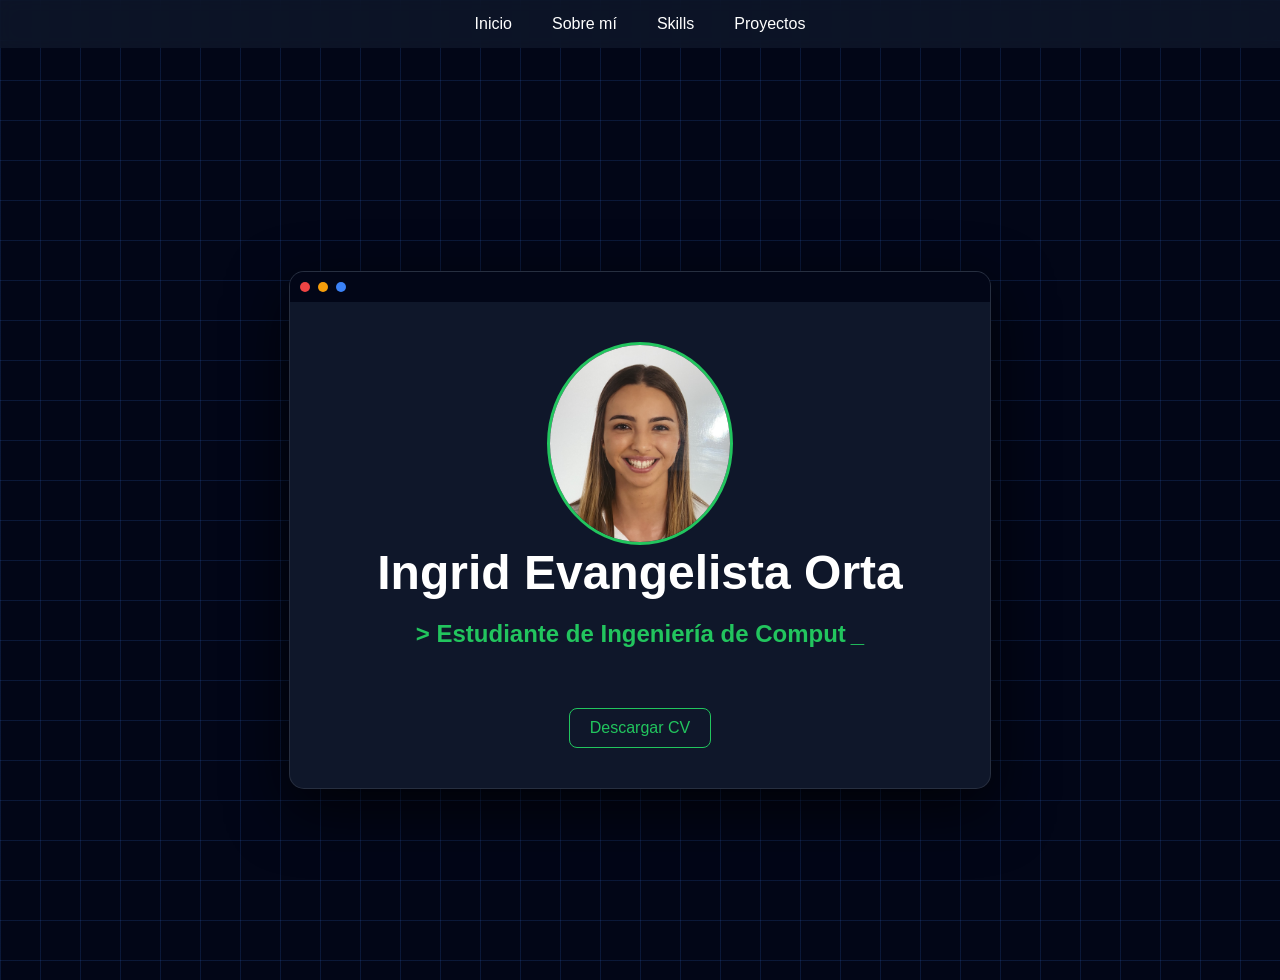
==== index.html @ 9898a963 "Update index.html" ====
<!DOCTYPE html>
<html lang="es">
<head>
<meta charset="UTF-8">
<title>Portfolio Ingrid</title>
<link rel="stylesheet" href="style.css">
</head>

<body>

<!-- NAVBAR -->

<nav class="navbar">
    <div class="nav-container">

        <div class="nav-links">
        <a href="index.html">Inicio</a>
        <a href="sobre-mi.html">Sobre mí</a>
        <a href="skills.html">Skills</a>
        <a href="proyectos.html">Proyectos</a>
        </div>
    </div>
</nav>
    
<!-- HERO -->
<div class="hero">

    <div class="profile-card">

    <div class="window-bar">
        <span></span>
        <span></span>
        <span></span>
    </div>

    <div class="content">
        <img src="yo.png" class="foto">

        <h1>Ingrid Evangelista Orta</h1>
        <h2 id="typing"></h2>

        <div class="buttons">
            <a href="CurriculumVitae.pdf" download class="btn">Descargar CV</a>
        </div>
    </div>

</div>

</div>



<script src="script.js"></script>

</body>
</html>
---- style.css ----
body {
    margin: 0;
    font-family: 'Segoe UI', sans-serif;
    background: radial-gradient(circle at top, #1e293b, #0f172a);
    color: white;
    padding-top: 80px;
    

    background-color: #020617;

    background-image:
        linear-gradient(rgba(59,130,246,0.15) 1px, transparent 1px),
        linear-gradient(90deg, rgba(59,130,246,0.15) 1px, transparent 1px);

    background-size: 40px 40px;
}

.content {
    display: flex;
    flex-direction: column;
    align-items: center;
    justify-content: center;

    padding: 40px;
    text-align: center;
}

.content h1 {
    font-size: 2.5rem;
    margin: 0;
}

.content h2 {
    color: #3b82f6; /* 🔵 nuevo color */
    margin-top: 10px;
}

/* NAVBAR */
.navbar {
    position: fixed;
    top: 0;
    width: 100%;

    display: flex;
    justify-content: center;

    padding: 15px 0;

    background: rgba(15, 23, 42, 0.85);
    backdrop-filter: blur(10px);

    z-index: 1000;
}

/* LINKS CONTENEDOR */
.nav-links {
    display: flex;
    gap: 40px;
    align-items: center;
}

/* LINKS */
.nav-links a {
    display: inline-block;
    position: relative;

    color: white;
    text-decoration: none;
    font-weight: 500;
}

/* EVITAR MORADO */
.nav-links a:visited {
    color: white;
}

/* HOVER TEXTO */
.nav-links a:hover {
    color: #22c55e;
}

/* SUBRAYADO PERFECTO */
.nav-links a::after {
    content: "";
    position: absolute;

    width: 0;
    height: 2px;
    background: #22c55e;

    left: 50%;
    bottom: -5px;

    transform: translateX(-50%);
    transition: width 0.3s ease;
}

.nav-links a:hover::after {
    width: 100%;
}

/* HERO */
/* HERO CENTRADO */
.hero {
    height: 100vh;
    display: flex;
    justify-content: center;
    align-items: center;
}
.profile-card:hover {
    transform: translateY(-5px);
    transition: 0.3s;
}

/* TARJETA */
/* TARJETA TIPO VENTANA */
.profile-card {
    width: 90%;
    max-width: 700px;
    min-height: 500px;   /* 🔥 más alta */

    background: #0f172a;
    border-radius: 15px;

    border: 1px solid rgba(255,255,255,0.1);

    box-shadow: 0 20px 60px rgba(0,0,0,0.7);

    overflow: hidden;
}

/* BARRA SUPERIOR */
.window-bar {
    display: flex;
    gap: 8px;

    padding: 10px;
    background: #020617;
}

.window-bar span {
    width: 10px;
    height: 10px;
    border-radius: 50%;
}

.window-bar span:nth-child(1) { background: #ef4444; }
.window-bar span:nth-child(2) { background: #f59e0b; }
.window-bar span:nth-child(3) { background: #3b82f6; } /* 🔵 azul */
/* FOTO */
.foto {
    width: 180px;
    border-radius: 50%;
    border: 3px solid #22c55e;
}

/* INFO */
.info h1 {
    font-size: 3rem;
    margin: 0;
}

.info h2 {
    font-size: 1.6rem;
    color: #22c55e;
    margin-top: 10px;
}

/* BOTONES */
.buttons {
    margin-top: 20px;
}
.btn {
    border: 1px solid #3b82f6;
    color: #3b82f6;
}

.btn:hover {
    background: #3b82f6;
    color: white;
}

.hero h1 {
    font-size: 3rem;
    margin-bottom: 10px;
}

.hero h2 {
    color: #22c55e;
}

/* SECCIONES */
.section {
    padding: 80px 10%;
}

/* PROYECTOS */
.projects {
    display: grid;
    grid-template-columns: repeat(auto-fit, minmax(250px, 1fr));
    gap: 20px;
}

/* TARJETAS */
.card {
    background: #1e293b;
    padding: 25px;
    border-radius: 12px;
    transition: 0.3s;
}

.card:hover {
    transform: translateY(-6px);
}

/* SKILLS */
.skills span {
    background: #22c55e;
    padding: 8px 14px;
    border-radius: 20px;
    margin: 5px;
    display: inline-block;
}

/* BOTONES */
.btn {
    display: inline-block;
    margin-top: 20px;
    padding: 10px 20px;
    border: 1px solid #22c55e;
    color: #22c55e;
    text-decoration: none;
    border-radius: 8px;
}

.btn:hover {
    background: #22c55e;
    color: black;
}

/* ANIMACIONES */
.fade {
    opacity: 0;
    transform: translateY(20px);
    transition: 0.6s;
}

.fade.show {
    opacity: 1;
    transform: translateY(0);
}

@media (max-width: 768px) {
    .profile-card {
        flex-direction: column;
        text-align: center;
    }
}

#typing::after {
    content: "_";
    margin-left: 5px;
    animation: blink 1s infinite;
}

@keyframes blink {
    0%, 50%, 100% { opacity: 1; }
    25%, 75% { opacity: 0; }
}

.profile-card {
    animation: boot 0.8s ease-out;
}

@keyframes boot {
    0% {
        opacity: 0;
        transform: scale(0.9) translateY(20px);
        filter: blur(10px);
    }
    100% {
        opacity: 1;
        transform: scale(1) translateY(0);
        filter: blur(0);
    }
}

body {
    animation: moveGrid 20s linear infinite;
}

@keyframes moveGrid {
    from {
        background-position: 0 0;
    }
    to {
        background-position: 40px 40px;
    }
}
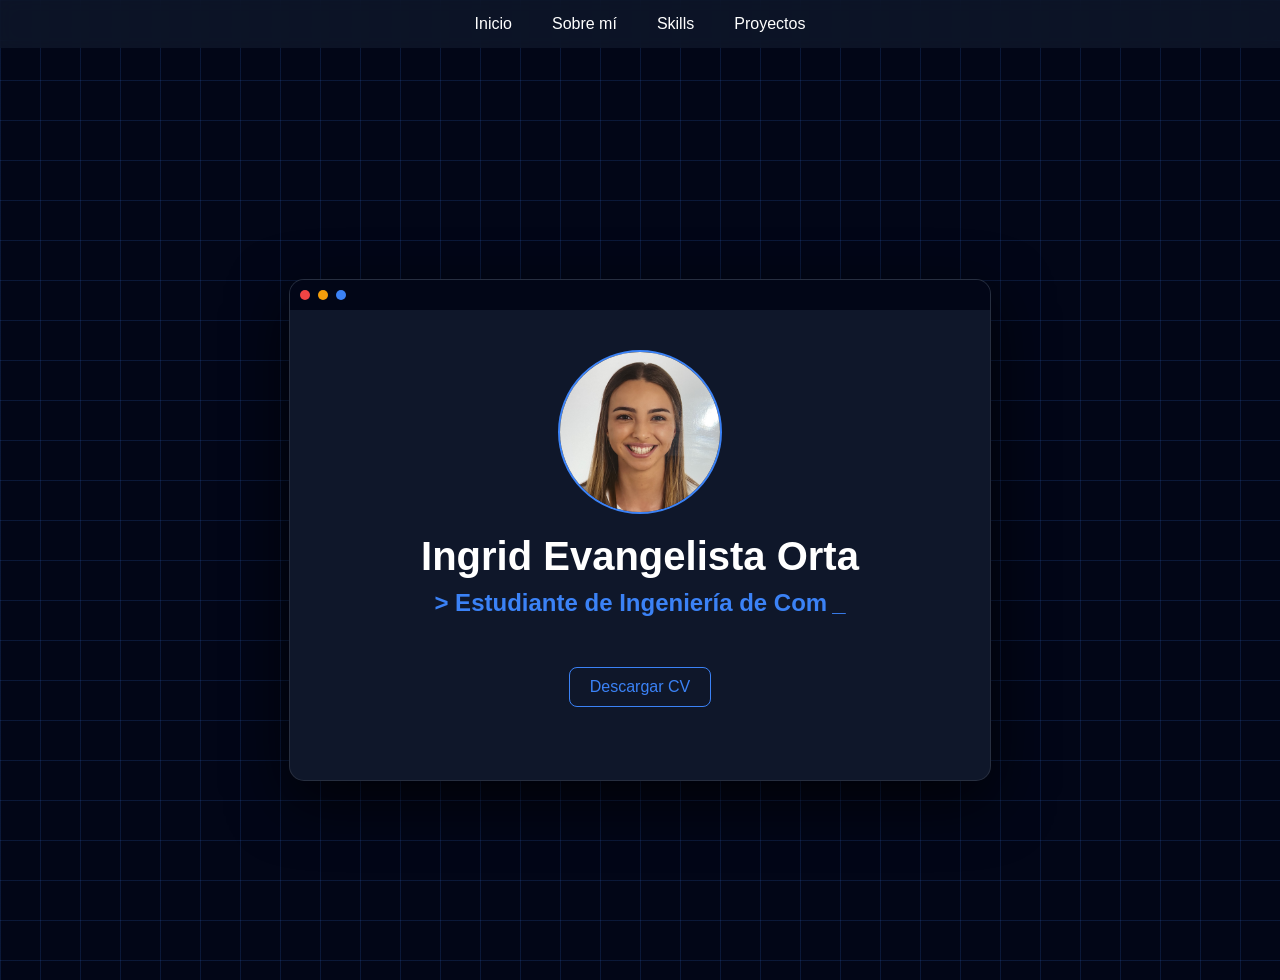
==== commit 9116da4f: "Update index.html" ====
--- a/index.html
+++ b/index.html
@@ -15,7 +15,7 @@
 
         <div class="nav-links">
         <a href="index.html">Inicio</a>
-        <a href="sobre-mi.html">Sobre mí</a>
+        <a href="sobremi.html">Sobre mí</a>
         <a href="skills.html">Skills</a>
         <a href="proyectos.html">Proyectos</a>
         </div>
--- a/style.css
+++ b/style.css
@@ -1,10 +1,14 @@
+/* ================== VARIABLES ================== */
+:root {
+    --main-color: #3b82f6; /* 🔵 color principal */
+}
+
+/* ================== BODY ================== */
 body {
     margin: 0;
     font-family: 'Segoe UI', sans-serif;
-    background: radial-gradient(circle at top, #1e293b, #0f172a);
     color: white;
     padding-top: 80px;
-    
 
     background-color: #020617;
 
@@ -13,127 +17,101 @@
         linear-gradient(90deg, rgba(59,130,246,0.15) 1px, transparent 1px);
 
     background-size: 40px 40px;
-}
-
-.content {
-    display: flex;
-    flex-direction: column;
-    align-items: center;
-    justify-content: center;
-
-    padding: 40px;
-    text-align: center;
-}
-
-.content h1 {
-    font-size: 2.5rem;
-    margin: 0;
-}
-
-.content h2 {
-    color: #3b82f6; /* 🔵 nuevo color */
-    margin-top: 10px;
-}
-
-/* NAVBAR */
+
+    animation: moveGrid 20s linear infinite;
+}
+
+@keyframes moveGrid {
+    from { background-position: 0 0; }
+    to { background-position: 40px 40px; }
+}
+
+/* ================== NAVBAR ================== */
 .navbar {
     position: fixed;
     top: 0;
     width: 100%;
-
     display: flex;
     justify-content: center;
-
     padding: 15px 0;
-
     background: rgba(15, 23, 42, 0.85);
     backdrop-filter: blur(10px);
-
     z-index: 1000;
 }
 
-/* LINKS CONTENEDOR */
 .nav-links {
     display: flex;
     gap: 40px;
     align-items: center;
 }
 
-/* LINKS */
 .nav-links a {
-    display: inline-block;
     position: relative;
-
+    text-decoration: none;
     color: white;
-    text-decoration: none;
     font-weight: 500;
 }
 
-/* EVITAR MORADO */
 .nav-links a:visited {
     color: white;
 }
 
-/* HOVER TEXTO */
 .nav-links a:hover {
-    color: #22c55e;
-}
-
-/* SUBRAYADO PERFECTO */
+    color: var(--main-color);
+}
+
+/* SUBRAYADO */
 .nav-links a::after {
     content: "";
     position: absolute;
-
     width: 0;
     height: 2px;
-    background: #22c55e;
-
+    background: var(--main-color);
     left: 50%;
     bottom: -5px;
-
     transform: translateX(-50%);
-    transition: width 0.3s ease;
+    transition: width 0.3s;
 }
 
 .nav-links a:hover::after {
     width: 100%;
 }
 
-/* HERO */
-/* HERO CENTRADO */
+/* ================== HERO ================== */
 .hero {
     height: 100vh;
     display: flex;
     justify-content: center;
     align-items: center;
 }
+
+/* ================== TARJETA ================== */
+.profile-card {
+    width: 90%;
+    max-width: 700px;
+    min-height: 500px;
+
+    background: #0f172a;
+    border-radius: 15px;
+
+    border: 1px solid rgba(255,255,255,0.1);
+
+    box-shadow: 0 20px 60px rgba(0,0,0,0.7);
+
+    overflow: hidden;
+
+    animation: boot 0.8s ease-out;
+}
+
 .profile-card:hover {
     transform: translateY(-5px);
     transition: 0.3s;
 }
 
-/* TARJETA */
-/* TARJETA TIPO VENTANA */
-.profile-card {
-    width: 90%;
-    max-width: 700px;
-    min-height: 500px;   /* 🔥 más alta */
-
-    background: #0f172a;
-    border-radius: 15px;
-
-    border: 1px solid rgba(255,255,255,0.1);
-
-    box-shadow: 0 20px 60px rgba(0,0,0,0.7);
-
-    overflow: hidden;
-}
-
 /* BARRA SUPERIOR */
 .window-bar {
     display: flex;
     gap: 8px;
-
     padding: 10px;
     background: #020617;
 }
@@ -146,62 +124,75 @@
 
 .window-bar span:nth-child(1) { background: #ef4444; }
 .window-bar span:nth-child(2) { background: #f59e0b; }
-.window-bar span:nth-child(3) { background: #3b82f6; } /* 🔵 azul */
+.window-bar span:nth-child(3) { background: var(--main-color); }
+
+/* CONTENIDO */
+.content {
+    display: flex;
+    flex-direction: column;
+    align-items: center;
+    justify-content: center;
+    padding: 40px;
+    text-align: center;
+}
+
 /* FOTO */
 .foto {
-    width: 180px;
+    width: 160px;
+    height: 160px;
+    object-fit: cover;
+
     border-radius: 50%;
-    border: 3px solid #22c55e;
-}
-
-/* INFO */
-.info h1 {
-    font-size: 3rem;
+    border: 2px solid var(--main-color);
+
+    margin-bottom: 20px;
+}
+
+/* TEXTO */
+.content h1 {
+    font-size: 2.5rem;
     margin: 0;
 }
 
-.info h2 {
-    font-size: 1.6rem;
-    color: #22c55e;
+.content h2 {
+    color: var(--main-color);
     margin-top: 10px;
 }
 
-/* BOTONES */
+/* ================== BOTONES ================== */
 .buttons {
     margin-top: 20px;
 }
+
 .btn {
-    border: 1px solid #3b82f6;
-    color: #3b82f6;
+    display: inline-block;
+    margin-top: 10px;
+    padding: 10px 20px;
+
+    border: 1px solid var(--main-color);
+    color: var(--main-color);
+
+    text-decoration: none;
+    border-radius: 8px;
 }
 
 .btn:hover {
-    background: #3b82f6;
+    background: var(--main-color);
     color: white;
 }
 
-.hero h1 {
-    font-size: 3rem;
-    margin-bottom: 10px;
-}
-
-.hero h2 {
-    color: #22c55e;
-}
-
-/* SECCIONES */
+/* ================== SECCIONES ================== */
 .section {
     padding: 80px 10%;
 }
 
-/* PROYECTOS */
+/* ================== PROYECTOS ================== */
 .projects {
     display: grid;
     grid-template-columns: repeat(auto-fit, minmax(250px, 1fr));
     gap: 20px;
 }
 
-/* TARJETAS */
 .card {
     background: #1e293b;
     padding: 25px;
@@ -213,32 +204,16 @@
     transform: translateY(-6px);
 }
 
-/* SKILLS */
+/* ================== SKILLS ================== */
 .skills span {
-    background: #22c55e;
+    background: rgba(59,130,246,0.2);
     padding: 8px 14px;
     border-radius: 20px;
     margin: 5px;
     display: inline-block;
 }
 
-/* BOTONES */
-.btn {
-    display: inline-block;
-    margin-top: 20px;
-    padding: 10px 20px;
-    border: 1px solid #22c55e;
-    color: #22c55e;
-    text-decoration: none;
-    border-radius: 8px;
-}
-
-.btn:hover {
-    background: #22c55e;
-    color: black;
-}
-
-/* ANIMACIONES */
+/* ================== ANIMACIONES ================== */
 .fade {
     opacity: 0;
     transform: translateY(20px);
@@ -250,13 +225,7 @@
     transform: translateY(0);
 }
 
-@media (max-width: 768px) {
-    .profile-card {
-        flex-direction: column;
-        text-align: center;
-    }
-}
-
+/* CURSOR TERMINAL */
 #typing::after {
     content: "_";
     margin-left: 5px;
@@ -268,10 +237,7 @@
     25%, 75% { opacity: 0; }
 }
 
-.profile-card {
-    animation: boot 0.8s ease-out;
-}
-
+/* ANIMACIÓN TARJETA */
 @keyframes boot {
     0% {
         opacity: 0;
@@ -285,17 +251,87 @@
     }
 }
 
-body {
-    animation: moveGrid 20s linear infinite;
-}
-
-@keyframes moveGrid {
+/* RESPONSIVE */
+@media (max-width: 768px) {
+    .profile-card {
+        text-align: center;
+    }
+}
+
+/* ================== SOBRE MÍ ================== */
+
+.about-card {
+    max-width: 800px;
+    margin: auto;
+
+    background: #0f172a;
+    padding: 40px;
+    border-radius: 15px;
+
+    border: 1px solid rgba(255,255,255,0.1);
+
+    box-shadow: 0 10px 40px rgba(0,0,0,0.6);
+}
+
+.about-card h1 {
+    margin-top: 0;
+    margin-bottom: 20px;
+}
+
+.about-card p {
+    line-height: 1.6;
+    opacity: 0.85;
+}
+
+/* FRASE FINAL */
+.highlight {
+    margin-top: 20px;
+    color: #3b82f6;
+    font-weight: bold;
+}
+
+/* ================== SKILLS ================== */
+
+.skills-container {
+    max-width: 800px;
+    margin: auto;
+}
+
+/* CADA SKILL */
+.skill {
+    margin-bottom: 20px;
+}
+
+/* TEXTO */
+.skill span {
+    display: block;
+    margin-bottom: 5px;
+}
+
+/* BARRA */
+.bar {
+    width: 100%;
+    height: 8px;
+    background: rgba(255,255,255,0.1);
+    border-radius: 10px;
+    overflow: hidden;
+}
+
+/* PROGRESO */
+.bar div {
+    height: 100%;
+    background: #3b82f6;
+    border-radius: 10px;
+
+    transition: width 0.6s;
+}
+
+.bar div {
+    animation: loadSkill 1s ease;
+}
+
+@keyframes loadSkill {
     from {
-        background-position: 0 0;
+        width: 0;
     }
-    to {
-        background-position: 40px 40px;
-    }
-}
-
-
+}
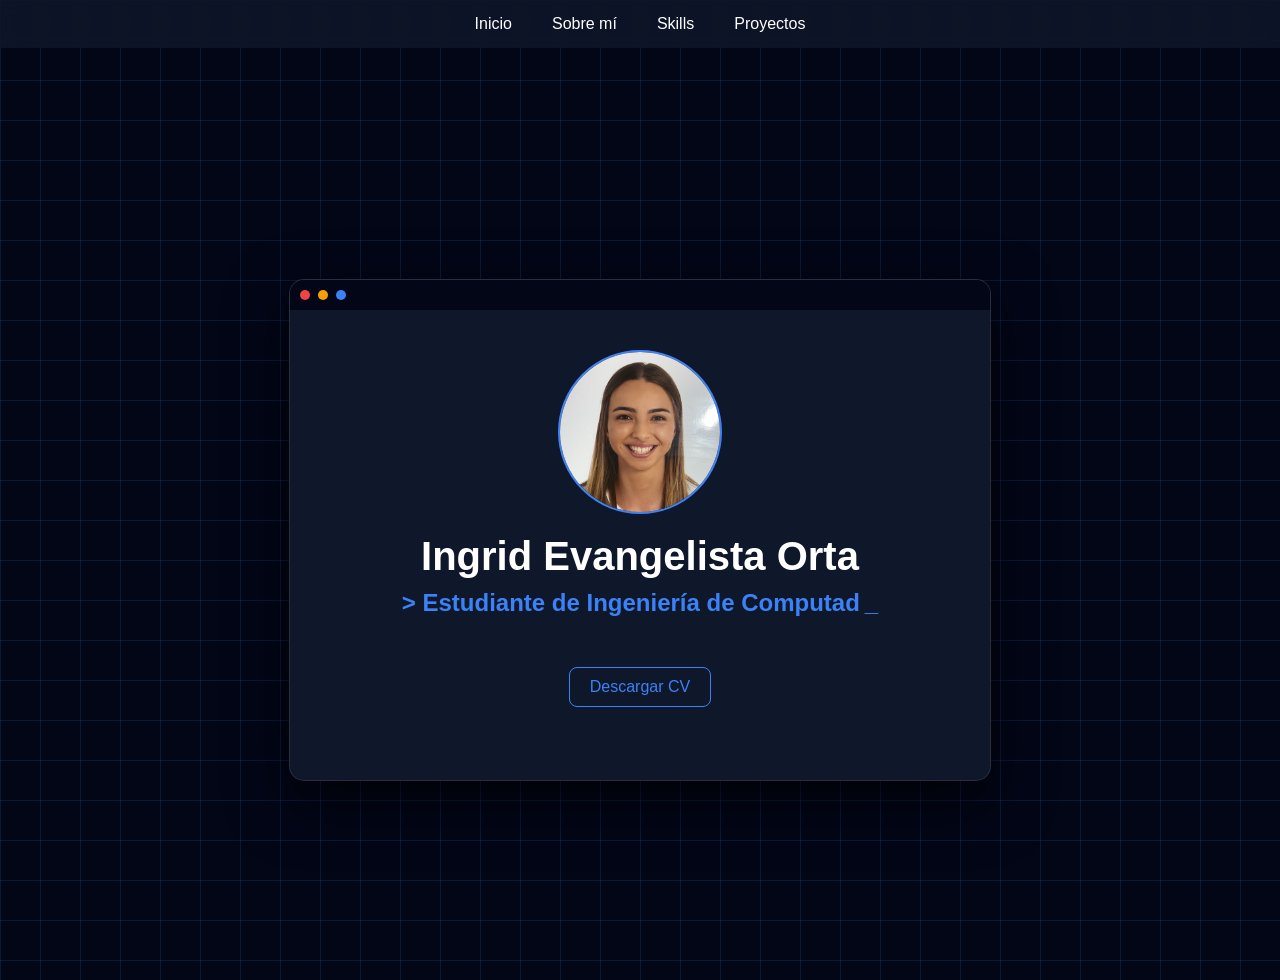
==== commit 0584a790: "Update index.html" ====
--- a/index.html
+++ b/index.html
@@ -4,6 +4,7 @@
 <meta charset="UTF-8">
 <title>Portfolio Ingrid</title>
 <link rel="stylesheet" href="style.css">
+<meta name="viewport" content="width=device-width, initial-scale=1.0">
 </head>
 
 <body>
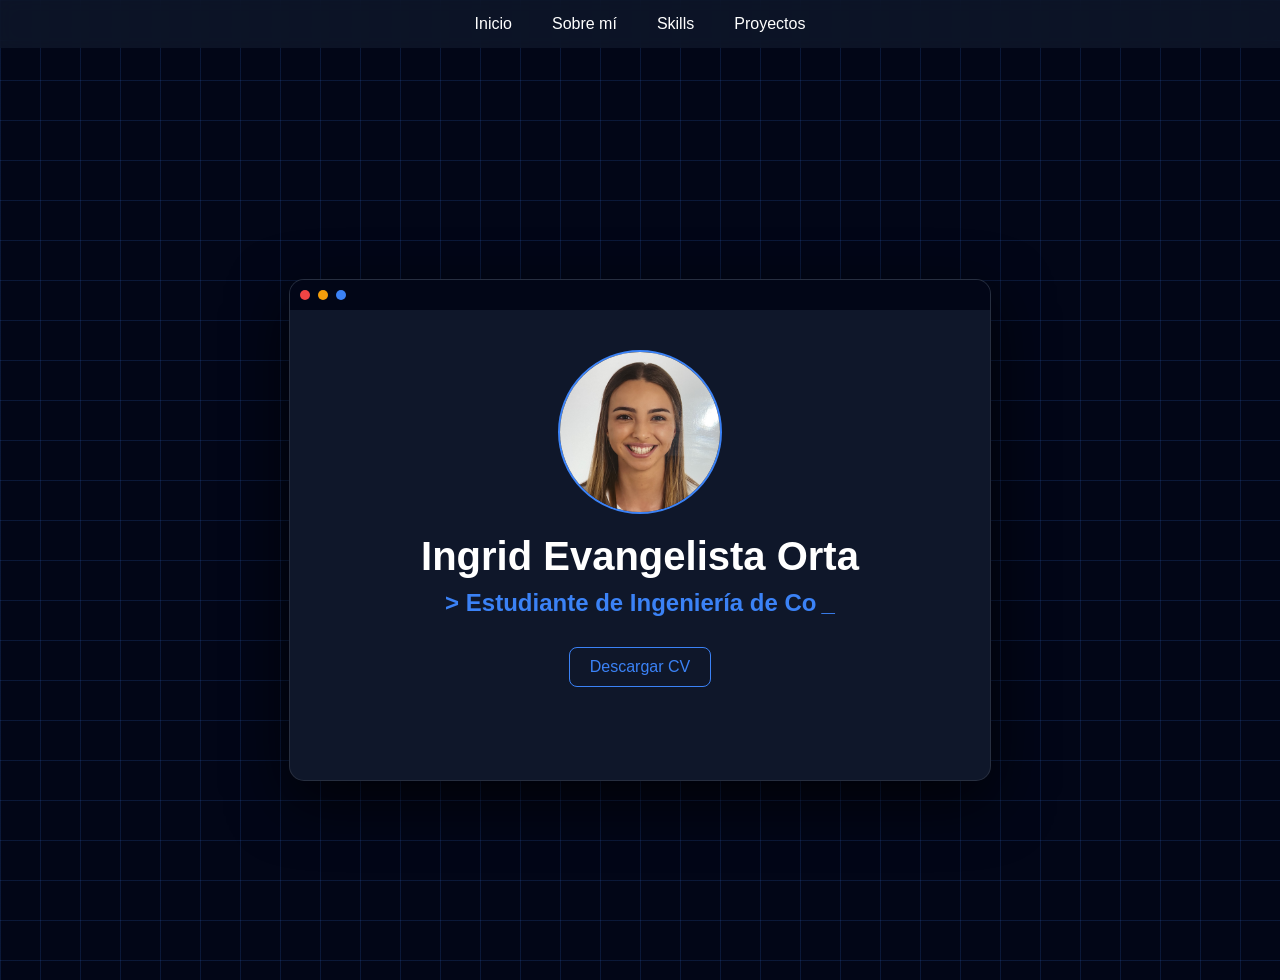
==== commit 5c822c1d: "Update index.html" ====
--- a/index.html
+++ b/index.html
@@ -5,6 +5,7 @@
 <title>Portfolio Ingrid</title>
 <link rel="stylesheet" href="style.css">
 <meta name="viewport" content="width=device-width, initial-scale=1.0">
+<link rel="icon" type="image/svg+xml" href="favicon.svg">
 </head>
 
 <body>
--- a/style.css
+++ b/style.css
@@ -161,7 +161,12 @@
 
 /* ================== BOTONES ================== */
 .buttons {
-    margin-top: 20px;
+    display: flex;
+    justify-content: center;  
+    align-items: center;
+    gap: 15px;
+
+    width: 25%;
 }
 
 .btn {
@@ -335,3 +340,74 @@
         width: 0;
     }
 }
+
+@media (max-width: 768px) {
+
+    /* HERO */
+    .hero {
+        padding: 20px;
+        height: auto;
+    }
+
+    /* TARJETA */
+    .profile-card {
+        width: 95%;
+        min-height: auto;
+        padding-bottom: 20px;
+    }
+
+    /* TEXTO */
+    .content h1 {
+        font-size: 2rem;
+    }
+
+    .content h2 {
+        font-size: 1.2rem;
+    }
+
+    /* FOTO */
+    .foto {
+        width: 120px;
+        height: 120px;
+    }
+
+    /* BOTONES */
+    .btn {
+        padding: 12px 25px;
+        font-size: 1rem;
+    }
+
+    /* NAVBAR */
+    .nav-links {
+        gap: 20px;
+    }
+
+    .nav-links a {
+        font-size: 1rem;
+        padding: 10px; /* 🔥 hace más fácil pulsar */
+    }
+
+    /* SECCIONES */
+    .section {
+        padding: 40px 20px;
+    }
+}
+
+
+    @media (max-width: 768px) {
+
+    .buttons {
+        display: flex;
+        flex-direction: column;
+        align-items: center;
+        gap: 12px;
+        width: 75%;
+    }
+
+    .btn {
+        width: 80%;         
+        text-align: center;
+    }
+}
+
+}
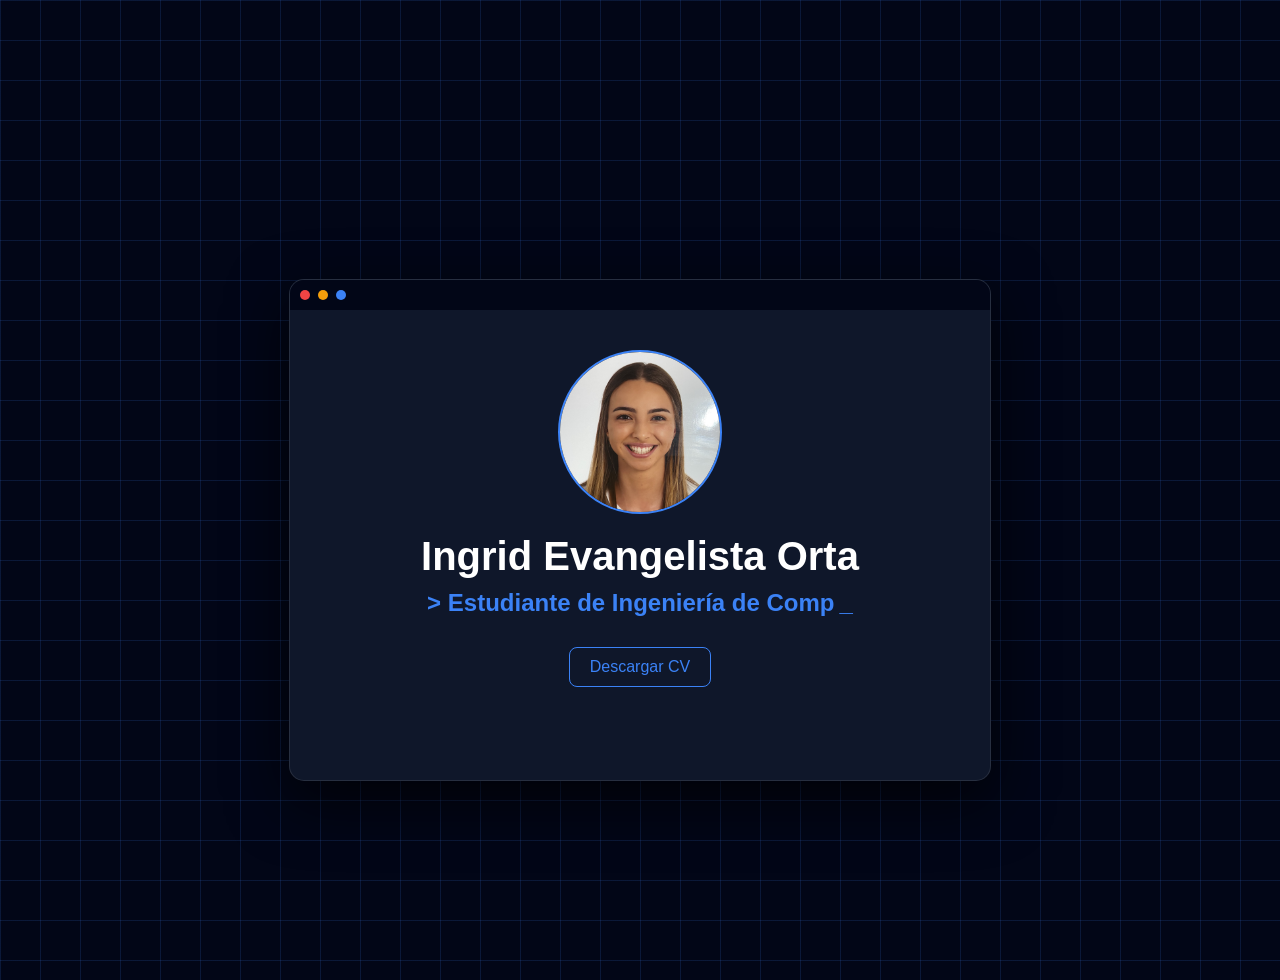
==== commit d1486275: "Update index.html" ====
--- a/index.html
+++ b/index.html
@@ -12,17 +12,7 @@
 
 <!-- NAVBAR -->
 
-<nav class="navbar">
-    <div class="nav-container">
-
-        <div class="nav-links">
-        <a href="index.html">Inicio</a>
-        <a href="sobremi.html">Sobre mí</a>
-        <a href="skills.html">Skills</a>
-        <a href="proyectos.html">Proyectos</a>
-        </div>
-    </div>
-</nav>
+<div id="navbar"></div>
     
 <!-- HERO -->
 <div class="hero">
@@ -53,6 +43,7 @@
 
 
 <script src="script.js"></script>
+<script src="navbar.js"></script>
 
 </body>
 </html>
--- a/style.css
+++ b/style.css
@@ -166,7 +166,7 @@
     align-items: center;
     gap: 15px;
 
-    width: 25%;
+    width: 35%;
 }
 
 .btn {
@@ -358,11 +358,11 @@
 
     /* TEXTO */
     .content h1 {
-        font-size: 2rem;
+        font-size: 1.5rem;
     }
 
     .content h2 {
-        font-size: 1.2rem;
+        font-size: 1rem;
     }
 
     /* FOTO */
@@ -401,7 +401,7 @@
         flex-direction: column;
         align-items: center;
         gap: 12px;
-        width: 75%;
+        width:90%;
     }
 
     .btn {
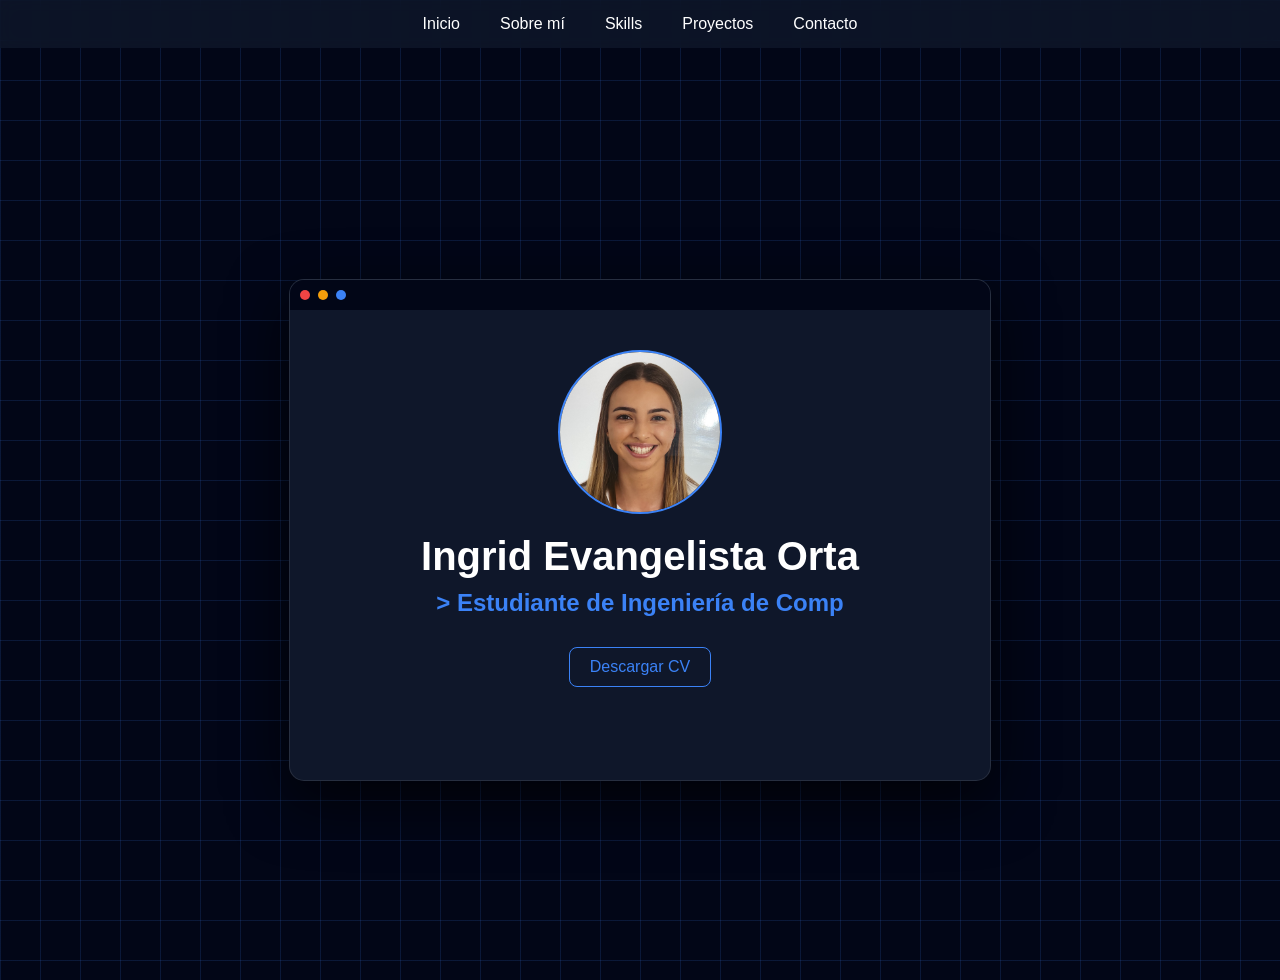
==== commit 929a76f8: "Update index.html" ====
--- a/index.html
+++ b/index.html
@@ -12,7 +12,17 @@
 
 <!-- NAVBAR -->
 
-<div id="navbar"></div>
+<nav class="navbar">
+    <div class="menu-toggle" id="menu-toggle">☰</div>
+
+    <div class="nav-links" id="nav-links">
+        <a href="index.html">Inicio</a>
+        <a href="sobre-mi.html">Sobre mí</a>
+        <a href="skills.html">Skills</a>
+        <a href="proyectos.html">Proyectos</a>
+        <a href="contacto.html">Contacto</a>
+    </div>
+</nav>
     
 <!-- HERO -->
 <div class="hero">
--- a/style.css
+++ b/style.css
@@ -1,6 +1,6 @@
 /* ================== VARIABLES ================== */
 :root {
-    --main-color: #3b82f6; /* 🔵 color principal */
+    --main-color: #3b82f6;
 }
 
 /* ================== BODY ================== */
@@ -33,29 +33,31 @@
     width: 100%;
     display: flex;
     justify-content: center;
+    align-items: center;
+
     padding: 15px 0;
+
     background: rgba(15, 23, 42, 0.85);
     backdrop-filter: blur(10px);
+
     z-index: 1000;
 }
 
+/* LINKS */
 .nav-links {
     display: flex;
     gap: 40px;
-    align-items: center;
-}
-
+}
+
+/* LINKS ESTILO */
 .nav-links a {
     position: relative;
+    color: white;
     text-decoration: none;
-    color: white;
     font-weight: 500;
 }
 
-.nav-links a:visited {
-    color: white;
-}
-
+/* HOVER */
 .nav-links a:hover {
     color: var(--main-color);
 }
@@ -77,6 +79,14 @@
     width: 100%;
 }
 
+/* ================== HAMBURGUESA ================== */
+.menu-toggle {
+    display: none;
+    font-size: 1.8rem;
+    cursor: pointer;
+    color: white;
+}
+
 /* ================== HERO ================== */
 .hero {
     height: 100vh;
@@ -141,10 +151,8 @@
     width: 160px;
     height: 160px;
     object-fit: cover;
-
     border-radius: 50%;
     border: 2px solid var(--main-color);
-
     margin-bottom: 20px;
 }
 
@@ -162,10 +170,9 @@
 /* ================== BOTONES ================== */
 .buttons {
     display: flex;
-    justify-content: center;  
+    justify-content: center;
     align-items: center;
     gap: 15px;
-
     width: 35%;
 }
 
@@ -173,10 +180,8 @@
     display: inline-block;
     margin-top: 10px;
     padding: 10px 20px;
-
     border: 1px solid var(--main-color);
     color: var(--main-color);
-
     text-decoration: none;
     border-radius: 8px;
 }
@@ -230,133 +235,80 @@
     transform: translateY(0);
 }
 
-/* CURSOR TERMINAL */
-#typing::after {
-    content: "_";
-    margin-left: 5px;
-    animation: blink 1s infinite;
-}
-
-@keyframes blink {
-    0%, 50%, 100% { opacity: 1; }
-    25%, 75% { opacity: 0; }
-}
-
-/* ANIMACIÓN TARJETA */
-@keyframes boot {
-    0% {
-        opacity: 0;
-        transform: scale(0.9) translateY(20px);
-        filter: blur(10px);
-    }
-    100% {
-        opacity: 1;
-        transform: scale(1) translateY(0);
-        filter: blur(0);
-    }
-}
-
-/* RESPONSIVE */
+/* ================== MÓVIL ================== */
 @media (max-width: 768px) {
-    .profile-card {
-        text-align: center;
-    }
-}
-
-/* ================== SOBRE MÍ ================== */
-
-.about-card {
-    max-width: 800px;
-    margin: auto;
-
-    background: #0f172a;
-    padding: 40px;
-    border-radius: 15px;
-
-    border: 1px solid rgba(255,255,255,0.1);
-
-    box-shadow: 0 10px 40px rgba(0,0,0,0.6);
-}
-
-.about-card h1 {
-    margin-top: 0;
-    margin-bottom: 20px;
-}
-
-.about-card p {
-    line-height: 1.6;
-    opacity: 0.85;
-}
-
-/* FRASE FINAL */
-.highlight {
-    margin-top: 20px;
-    color: #3b82f6;
-    font-weight: bold;
-}
-
-/* ================== SKILLS ================== */
-
-.skills-container {
-    max-width: 800px;
-    margin: auto;
-}
-
-/* CADA SKILL */
-.skill {
-    margin-bottom: 20px;
-}
-
-/* TEXTO */
-.skill span {
-    display: block;
-    margin-bottom: 5px;
-}
-
-/* BARRA */
-.bar {
-    width: 100%;
-    height: 8px;
-    background: rgba(255,255,255,0.1);
+
+    /* BOTÓN HAMBURGUESA */
+    .menu-toggle {
+        display: block;
+        position: absolute;
+        left: 20px;
+    }
+
+    /* MENÚ OVERLAY */
+   .nav-links {
+    flex-direction: column;
+
+    position: fixed;
+    top: 70px;
+    left: 50%;
+    transform: translateX(-50%) translateY(-20px);
+
+    width: 85%;
+    max-width: 320px;
+
+    background: rgba(15, 23, 42, 0.85);
+    backdrop-filter: blur(16px);
+
+    border-radius: 16px;
+    border: 1px solid rgba(255,255,255,0.08);
+
+    padding: 15px 0;
+
+    text-align: center;
+
+    box-shadow: 0 20px 40px rgba(0,0,0,0.6);
+
+    opacity: 0;
+    visibility: hidden;  
+    pointer-events: none; 
+
+    transition: all 0.25s ease;
+
+    z-index: 999;
+}
+
+   .nav-links.active {
+    opacity: 1;
+    visibility: visible;
+    pointer-events: auto;
+
+    transform: translateX(-50%) translateY(0);
+}
+    .nav-links a {
+    font-size: 1rem;
+    padding: 12px 20px;
+    margin: 4px 10px;
+
     border-radius: 10px;
-    overflow: hidden;
-}
-
-/* PROGRESO */
-.bar div {
-    height: 100%;
-    background: #3b82f6;
-    border-radius: 10px;
-
-    transition: width 0.6s;
-}
-
-.bar div {
-    animation: loadSkill 1s ease;
-}
-
-@keyframes loadSkill {
-    from {
-        width: 0;
-    }
-}
-
-@media (max-width: 768px) {
-
+
+    transition: 0.2s;
+}
+
+.nav-links a:hover {
+    background: rgba(59,130,246,0.15);
+}
     /* HERO */
     .hero {
         padding: 20px;
         height: auto;
     }
 
-    /* TARJETA */
     .profile-card {
         width: 95%;
         min-height: auto;
-        padding-bottom: 20px;
-    }
-
-    /* TEXTO */
+    }
+
     .content h1 {
         font-size: 1.5rem;
     }
@@ -365,49 +317,120 @@
         font-size: 1rem;
     }
 
-    /* FOTO */
     .foto {
         width: 120px;
         height: 120px;
     }
 
-    /* BOTONES */
+    .buttons {
+        flex-direction: column;
+        width: 90%;
+    }
+
     .btn {
-        padding: 12px 25px;
-        font-size: 1rem;
-    }
-
-    /* NAVBAR */
-    .nav-links {
-        gap: 20px;
-    }
-
-    .nav-links a {
-        font-size: 1rem;
-        padding: 10px; /* 🔥 hace más fácil pulsar */
-    }
-
-    /* SECCIONES */
+        width: 80%;
+        text-align: center;
+    }
+
     .section {
         padding: 40px 20px;
     }
-}
-
-
-    @media (max-width: 768px) {
-
-    .buttons {
-        display: flex;
-        flex-direction: column;
-        align-items: center;
+    body.menu-open::before {
+    content: "";
+    position: fixed;
+    inset: 0;
+
+    background: rgba(0, 0, 0, 0.5); /* oscurece */
+    backdrop-filter: blur(4px);     /* desenfoque */
+
+    z-index: 998;
+}
+}
+/* ================== CONTACTO ================== */
+
+.contact-card {
+    max-width: 600px;
+    margin: auto;
+
+    background: #0f172a;
+    padding: 40px;
+    border-radius: 15px;
+
+    border: 1px solid rgba(255,255,255,0.1);
+
+    box-shadow: 0 10px 40px rgba(0,0,0,0.6);
+
+    text-align: center;
+}
+
+.contact-list {
+    margin-top: 25px;
+    display: flex;
+    flex-direction: column;
+    gap: 15px;
+}
+
+.contact-item {
+    display: flex;
+    align-items: center;
+    justify-content: center;
+    gap: 10px;
+
+    background: rgba(255,255,255,0.03);
+    padding: 12px;
+
+    border-radius: 10px;
+
+    transition: 0.2s;
+}
+
+.contact-item:hover {
+    background: rgba(59,130,246,0.1);
+}
+
+.contact-item a {
+    color: white;
+    text-decoration: none;
+}
+
+.contact-item a:hover {
+    color: var(--main-color);
+}
+
+/* ================== CONTACTO MÓVIL ================== */
+@media (max-width: 768px) {
+
+    .contact-card {
+        width: 90%;
+        padding: 25px;
+        border-radius: 12px;
+    }
+
+    .contact-card h1 {
+        font-size: 1.6rem;
+    }
+
+    .contact-card p {
+        font-size: 0.9rem;
+    }
+
+    .contact-list {
         gap: 12px;
-        width:90%;
-    }
-
-    .btn {
-        width: 80%;         
-        text-align: center;
-    }
-}
-
-}
+    }
+
+    .contact-item {
+        justify-content: flex-start;  
+        padding: 14px;
+        gap: 12px;
+    }
+
+    .contact-item span {
+        font-size: 1.2rem;
+    }
+
+    .contact-item a,
+    .contact-item p {
+        font-size: 0.95rem;
+        word-break: break-word; 
+    }
+}
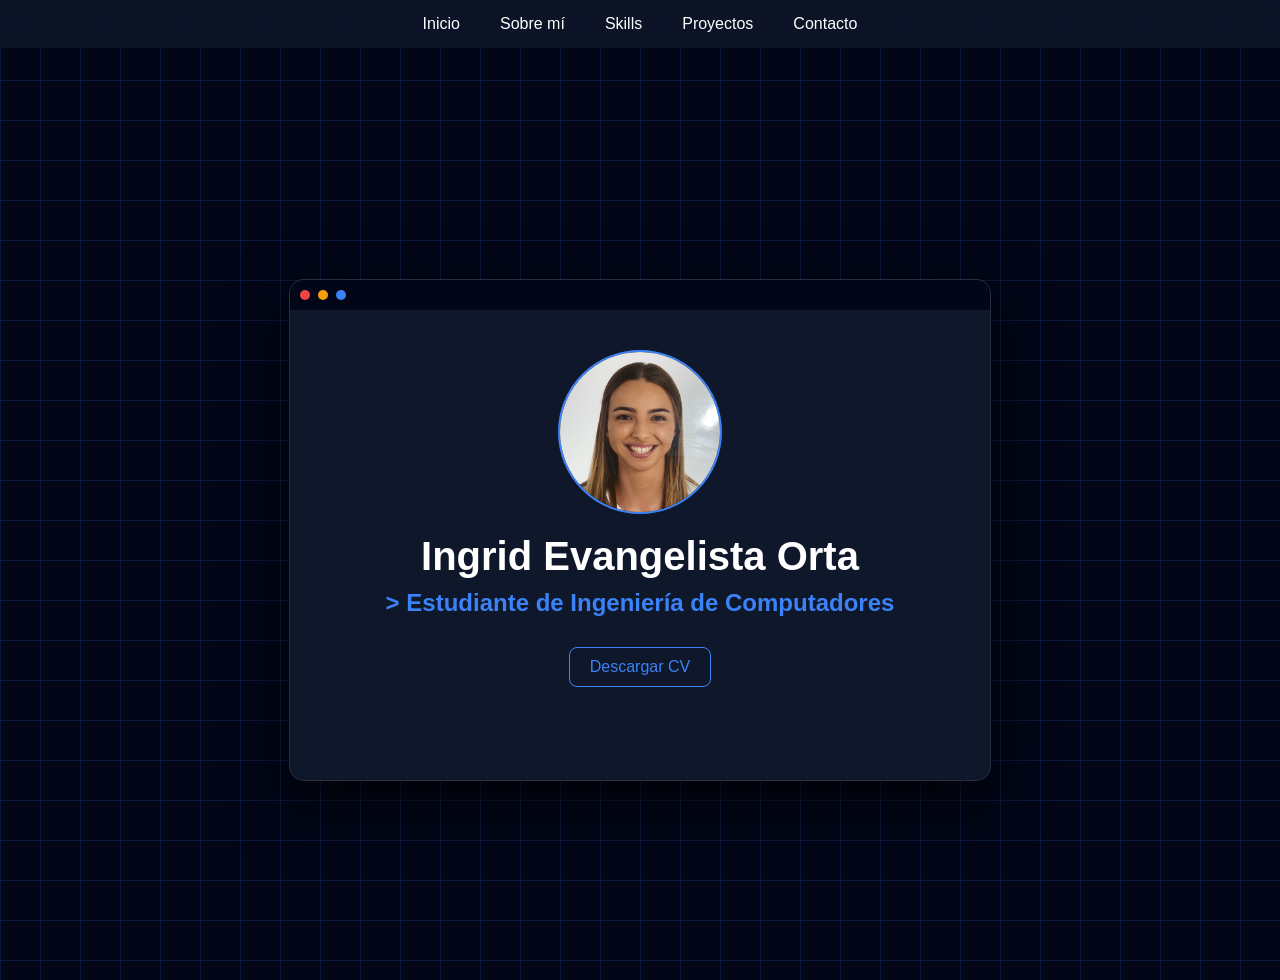
==== commit 4188c21e: "Update index.html" ====
--- a/index.html
+++ b/index.html
@@ -10,14 +10,13 @@
 
 <body>
 
-<!-- NAVBAR -->
-
+<!-- NAVBAR-->
 <nav class="navbar">
     <div class="menu-toggle" id="menu-toggle">☰</div>
 
     <div class="nav-links" id="nav-links">
         <a href="index.html">Inicio</a>
-        <a href="sobre-mi.html">Sobre mí</a>
+        <a href="sobremi.html">Sobre mí</a>
         <a href="skills.html">Skills</a>
         <a href="proyectos.html">Proyectos</a>
         <a href="contacto.html">Contacto</a>
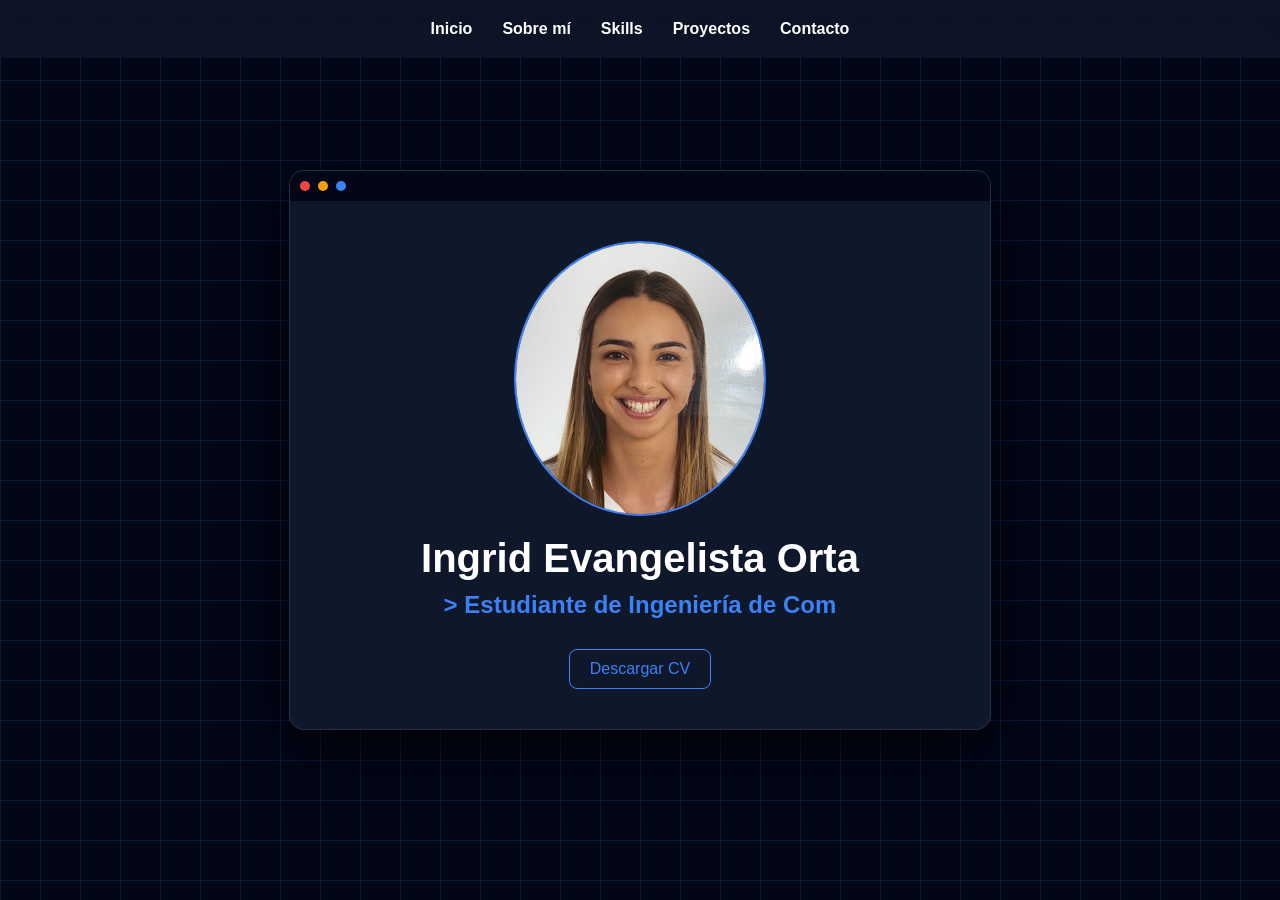
==== commit 476973ea: "Update index.html" ====
--- a/index.html
+++ b/index.html
@@ -41,7 +41,7 @@
         <h2 id="typing"></h2>
 
         <div class="buttons">
-            <a href="CurriculumVitae.pdf" download class="btn">Descargar CV</a>
+            <a href="Curriculum Vitae.pdf" download class="btn">Descargar CV</a>
         </div>
     </div>
 
--- a/style.css
+++ b/style.css
@@ -1,6 +1,7 @@
 /* ================== VARIABLES ================== */
 :root {
     --main-color: #3b82f6;
+    --card-bg: #0f172a;
 }
 
 /* ================== BODY ================== */
@@ -8,7 +9,7 @@
     margin: 0;
     font-family: 'Segoe UI', sans-serif;
     color: white;
-    padding-top: 80px;
+    
 
     background-color: #020617;
 
@@ -34,8 +35,7 @@
     display: flex;
     justify-content: center;
     align-items: center;
-
-    padding: 15px 0;
+    padding: 20px 0;
 
     background: rgba(15, 23, 42, 0.85);
     backdrop-filter: blur(10px);
@@ -43,26 +43,22 @@
     z-index: 1000;
 }
 
-/* LINKS */
 .nav-links {
     display: flex;
-    gap: 40px;
-}
-
-/* LINKS ESTILO */
+    gap: 30px;
+}
+
 .nav-links a {
     position: relative;
     color: white;
     text-decoration: none;
-    font-weight: 500;
-}
-
-/* HOVER */
+    font-weight: 600;
+}
+
 .nav-links a:hover {
     color: var(--main-color);
 }
 
-/* SUBRAYADO */
 .nav-links a::after {
     content: "";
     position: absolute;
@@ -82,7 +78,7 @@
 /* ================== HAMBURGUESA ================== */
 .menu-toggle {
     display: none;
-    font-size: 1.8rem;
+    font-size: 2rem;
     cursor: pointer;
     color: white;
 }
@@ -95,30 +91,57 @@
     align-items: center;
 }
 
-/* ================== TARJETA ================== */
+/* ================== CARDS UNIFICADAS ================== */
+.profile-card,
+.skills-container,
+.contact-card,
+.about-card,
+.card {
+    background: var(--card-bg);
+}
+
+/* ================== ANIMACIÓN GLOBAL CARDS ================== */
+.profile-card,
+.skills-container,
+.contact-card,
+.about-card,
+.card {
+    transition: 
+        transform 0.25s ease,
+        box-shadow 0.25s ease,
+        border 0.25s ease;
+}
+
+.profile-card:hover,
+.skills-container:hover,
+.contact-card:hover,
+.about-card:hover,
+.card:hover {
+    transform: translateY(-8px) scale(1.02);
+
+    box-shadow: 
+        0 30px 70px rgba(0,0,0,0.8),
+        0 0 60px rgba(59,130,246,0.2);
+
+    border: 1px solid rgba(59,130,246,0.3);
+}
+
+/* ================== PROFILE CARD ================== */
 .profile-card {
-    width: 90%;
+    width: 80%;
     max-width: 700px;
     min-height: 500px;
-
-    background: #0f172a;
+    margin: auto;
+
     border-radius: 15px;
-
     border: 1px solid rgba(255,255,255,0.1);
 
     box-shadow: 0 20px 60px rgba(0,0,0,0.7);
-
     overflow: hidden;
 
     animation: boot 0.8s ease-out;
 }
 
-.profile-card:hover {
-    transform: translateY(-5px);
-    transition: 0.3s;
-}
-
-/* BARRA SUPERIOR */
 .window-bar {
     display: flex;
     gap: 8px;
@@ -136,7 +159,6 @@
 .window-bar span:nth-child(2) { background: #f59e0b; }
 .window-bar span:nth-child(3) { background: var(--main-color); }
 
-/* CONTENIDO */
 .content {
     display: flex;
     flex-direction: column;
@@ -146,23 +168,23 @@
     text-align: center;
 }
 
-/* FOTO */
 .foto {
-    width: 160px;
-    height: 160px;
+    width: 40%;
+    height: 40%;
+    
     object-fit: cover;
     border-radius: 50%;
     border: 2px solid var(--main-color);
     margin-bottom: 20px;
 }
 
-/* TEXTO */
 .content h1 {
-    font-size: 2.5rem;
+    font-size: clamp(1.8rem, 4vw, 2.5rem);
     margin: 0;
 }
 
 .content h2 {
+    font-size: clamp(1.2rem, 3vw, 1.5rem);
     color: var(--main-color);
     margin-top: 10px;
 }
@@ -171,9 +193,10 @@
 .buttons {
     display: flex;
     justify-content: center;
-    align-items: center;
-    gap: 15px;
+    gap: 17px;
     width: 35%;
+    width: min(100%, 350px);
+    flex-wrap: wrap;
 }
 
 .btn {
@@ -194,243 +217,265 @@
 /* ================== SECCIONES ================== */
 .section {
     padding: 80px 10%;
+    padding-top: clamp(120px, 8vw, 100px);
+    
 }
 
 /* ================== PROYECTOS ================== */
 .projects {
     display: grid;
-    grid-template-columns: repeat(auto-fit, minmax(250px, 1fr));
-    gap: 20px;
-}
-
-.card {
-    background: #1e293b;
+    grid-template-columns: repeat(auto-fit, minmax(300px, 1fr));
+    gap: 25px;
+}
+
+/* ================== PROJECT CARD ================== */
+.project-card {
+    background: var(--card-bg);
+    border-radius: 16px;
+    overflow: hidden;
+
+    border: 1px solid rgba(255,255,255,0.08);
+
     padding: 25px;
-    border-radius: 12px;
-    transition: 0.3s;
-}
-
-.card:hover {
-    transform: translateY(-6px);
+    min-height: 180px;
+
+    display: flex;
+    flex-direction: column;
+    justify-content: center;
+
+    transition: transform 0.3s ease, box-shadow 0.3s ease;
+}
+
+/* HOVER */
+.project-card:hover {
+    transform: translateY(-10px) scale(1.02);
+
+    box-shadow: 
+        0 30px 70px rgba(0,0,0,0.8),
+        0 0 60px rgba(59,130,246,0.2);
+}
+
+/* TEXTO */
+.project-card h3 {
+    margin-top: 0;
+    margin-bottom: 10px;
+}
+
+.project-card p {
+    opacity: 0.8;
+    font-size: 0.95rem;
 }
 
 /* ================== SKILLS ================== */
-.skills span {
-    background: rgba(59,130,246,0.2);
-    padding: 8px 14px;
+.skills-container {
+    width: 60%;
+    max-width: 60%;
+    margin: auto;
+    
+
+    padding: 50px;
+    border-radius: 18px;
+
+    border: 1px solid rgba(255,255,255,0.08);
+    box-shadow: 0 15px 40px rgba(0,0,0,0.6);
+}
+
+.skill {
+    margin-bottom: 25px;
+}
+
+.skill span {
+    display: block;
+    margin-bottom: 8px;
+    font-size: 1rem;
+    opacity: 0.9;
+}
+
+.bar {
+    width: 100%;
+    height: 14px;
+    background: rgba(255,255,255,0.08);
     border-radius: 20px;
-    margin: 5px;
-    display: inline-block;
-}
-
-/* ================== ANIMACIONES ================== */
-.fade {
-    opacity: 0;
-    transform: translateY(20px);
-    transition: 0.6s;
-}
-
-.fade.show {
+    overflow: hidden;
+}
+
+@keyframes fillBar {
+    from { width: 0; }
+    to { width: var(--level); }
+}
+
+.bar div {
+    height: 100%;
+    width: 0;
+
+    background: linear-gradient(90deg, #3b82f6, #60a5fa);
+    border-radius: 20px;
+
+    animation: fillBar 2s ease forwards;
+
+    box-shadow: 0 0 12px rgba(59,130,246,0.7);
+}
+
+.skill:hover .bar div {
+    filter: brightness(1.2);
+    box-shadow: 0 0 20px rgba(59,130,246,1);
+}
+
+/* ================== CONTACTO ELEGANTE ================== */
+
+.contact-card {
+    max-width: 450px;
+    margin: auto;
+    padding: 50px 40px;
+    background: linear-gradient(145deg, #0f172a, #020617);
+    border: 1px solid rgba(255,255,255,0.06);
+
+    box-shadow: 
+        0 20px 60px rgba(0,0,0,0.6),
+        0 0 30px rgba(59,130,246,0.08);
+
+    border-radius: 18px;
+}
+
+.contact-card h1 {
+    font-size: 1.8rem;
+    font-weight: 500;
+    letter-spacing: 0.5px;
+
+    margin-bottom: 30px;
+}
+
+.contact-item {
+    background: transparent;
+    border: none;
+
+    padding: 14px 0;
+
+    font-size: 1.3rem;
+
+    border-bottom: 1px solid rgba(255,255,255,0.06);
+}
+
+.contact-item:hover {
+    background: transparent;
+    transform: none;
+    opacity: 0.7;
+}
+
+.contact-item a {
+    color: white;
+    opacity: 0.7;
+    font-weight: 400;
+    text-decoration: none;
+}
+
+.contact-item a:hover {
+    color: var(--main-color);
     opacity: 1;
-    transform: translateY(0);
+}
+
+.contact-item span {
+    opacity: 0.6;
+    font-size: 1.1rem;
+}
+
+/* ================== ABOUT ================== */
+.about-card {
+    max-width: 800px;
+    margin: auto;
+    padding: 50px;
+    border-radius: 18px;
+
+    border: 1px solid rgba(255,255,255,0.08);
+
+    box-shadow: 
+        0 20px 50px rgba(0,0,0,0.6),
+        0 0 40px rgba(59,130,246,0.1);
+
+    position: relative;
+    overflow: hidden;
 }
 
 /* ================== MÓVIL ================== */
+
 @media (max-width: 768px) {
 
-    /* BOTÓN HAMBURGUESA */
+    .foto {
+    width: 120px;
+    height: 120px;
+    
+}
+    .profile-card {
+        margin-top: 80px;
+    }
+
     .menu-toggle {
         display: block;
         position: absolute;
-        left: 20px;
-    }
-
-    /* MENÚ OVERLAY */
-   .nav-links {
-    flex-direction: column;
-
-    position: fixed;
-    top: 70px;
-    left: 50%;
-    transform: translateX(-50%) translateY(-20px);
-
-    width: 85%;
-    max-width: 320px;
-
-    background: rgba(15, 23, 42, 0.85);
-    backdrop-filter: blur(16px);
-
-    border-radius: 16px;
-    border: 1px solid rgba(255,255,255,0.08);
-
-    padding: 15px 0;
-
-    text-align: center;
-
-    box-shadow: 0 20px 40px rgba(0,0,0,0.6);
-
-    opacity: 0;
-    visibility: hidden;  
-    pointer-events: none; 
-
-    transition: all 0.25s ease;
-
-    z-index: 999;
-}
-
-   .nav-links.active {
-    opacity: 1;
-    visibility: visible;
-    pointer-events: auto;
-
-    transform: translateX(-50%) translateY(0);
-}
+        left: 30px;
+        
+        
+        
+    }
+
+    .nav-links {
+        display: flex;
+        flex-direction: column;
+
+        position: fixed;
+        top: 80px;
+        left: 50%;
+        transform: translateX(-50%) translateY(-20px);
+
+        width: 95%;
+        max-width: 400px;
+
+        background: rgba(15, 23, 42, 0.95);
+        backdrop-filter: blur(16px);
+
+        border-radius: 16px;
+        border: 1px solid rgba(255,255,255,0.08);
+
+        padding: 25px 0;
+
+        text-align: center;
+
+        box-shadow: 0 20px 40px rgba(0,0,0,0.6);
+
+        opacity: 0;
+        visibility: hidden;
+        pointer-events: none;
+
+        transition: all 0.25s ease;
+        z-index: 999;
+    }
+
+    .nav-links.active {
+        opacity: 1;
+        visibility: visible;
+        pointer-events: auto;
+
+        transform: translateX(-50%) translateY(0);
+    }
+
     .nav-links a {
+        padding: 12px;
+        border-radius: 10px;
+        margin: 5px 15px;
+    }
+
+    .nav-links a:hover {
+        background: rgba(59,130,246,0.15);
+    }
+    .navbar {
+    padding: 30px 0;
+
+}
+    .contact-item {
     font-size: 1rem;
-    padding: 12px 20px;
-    margin: 4px 10px;
-
-    border-radius: 10px;
-
-    transition: 0.2s;
-}
-
-.nav-links a:hover {
-    background: rgba(59,130,246,0.15);
-}
-    /* HERO */
-    .hero {
-        padding: 20px;
-        height: auto;
-    }
-
-    .profile-card {
-        width: 95%;
-        min-height: auto;
-    }
-
-    .content h1 {
-        font-size: 1.5rem;
-    }
-
-    .content h2 {
-        font-size: 1rem;
-    }
-
-    .foto {
-        width: 120px;
-        height: 120px;
-    }
-
-    .buttons {
-        flex-direction: column;
-        width: 90%;
-    }
-
-    .btn {
-        width: 80%;
-        text-align: center;
-    }
-
-    .section {
-        padding: 40px 20px;
-    }
-    body.menu-open::before {
-    content: "";
-    position: fixed;
-    inset: 0;
-
-    background: rgba(0, 0, 0, 0.5); /* oscurece */
-    backdrop-filter: blur(4px);     /* desenfoque */
-
-    z-index: 998;
-}
-}
-/* ================== CONTACTO ================== */
-
-.contact-card {
-    max-width: 600px;
-    margin: auto;
-
-    background: #0f172a;
-    padding: 40px;
-    border-radius: 15px;
-
-    border: 1px solid rgba(255,255,255,0.1);
-
-    box-shadow: 0 10px 40px rgba(0,0,0,0.6);
-
-    text-align: center;
-}
-
-.contact-list {
-    margin-top: 25px;
-    display: flex;
-    flex-direction: column;
-    gap: 15px;
-}
-
-.contact-item {
-    display: flex;
-    align-items: center;
-    justify-content: center;
-    gap: 10px;
-
-    background: rgba(255,255,255,0.03);
-    padding: 12px;
-
-    border-radius: 10px;
-
-    transition: 0.2s;
-}
-
-.contact-item:hover {
-    background: rgba(59,130,246,0.1);
-}
-
-.contact-item a {
-    color: white;
-    text-decoration: none;
-}
-
-.contact-item a:hover {
-    color: var(--main-color);
-}
-
-/* ================== CONTACTO MÓVIL ================== */
-@media (max-width: 768px) {
-
-    .contact-card {
-        width: 90%;
-        padding: 25px;
-        border-radius: 12px;
-    }
-
-    .contact-card h1 {
-        font-size: 1.6rem;
-    }
-
-    .contact-card p {
-        font-size: 0.9rem;
-    }
-
-    .contact-list {
-        gap: 12px;
-    }
-
-    .contact-item {
-        justify-content: flex-start;  
-        padding: 14px;
-        gap: 12px;
-    }
-
-    .contact-item span {
-        font-size: 1.2rem;
-    }
-
-    .contact-item a,
-    .contact-item p {
-        font-size: 0.95rem;
-        word-break: break-word; 
-    }
-}
+}
+    
+
+    
+    
+}
